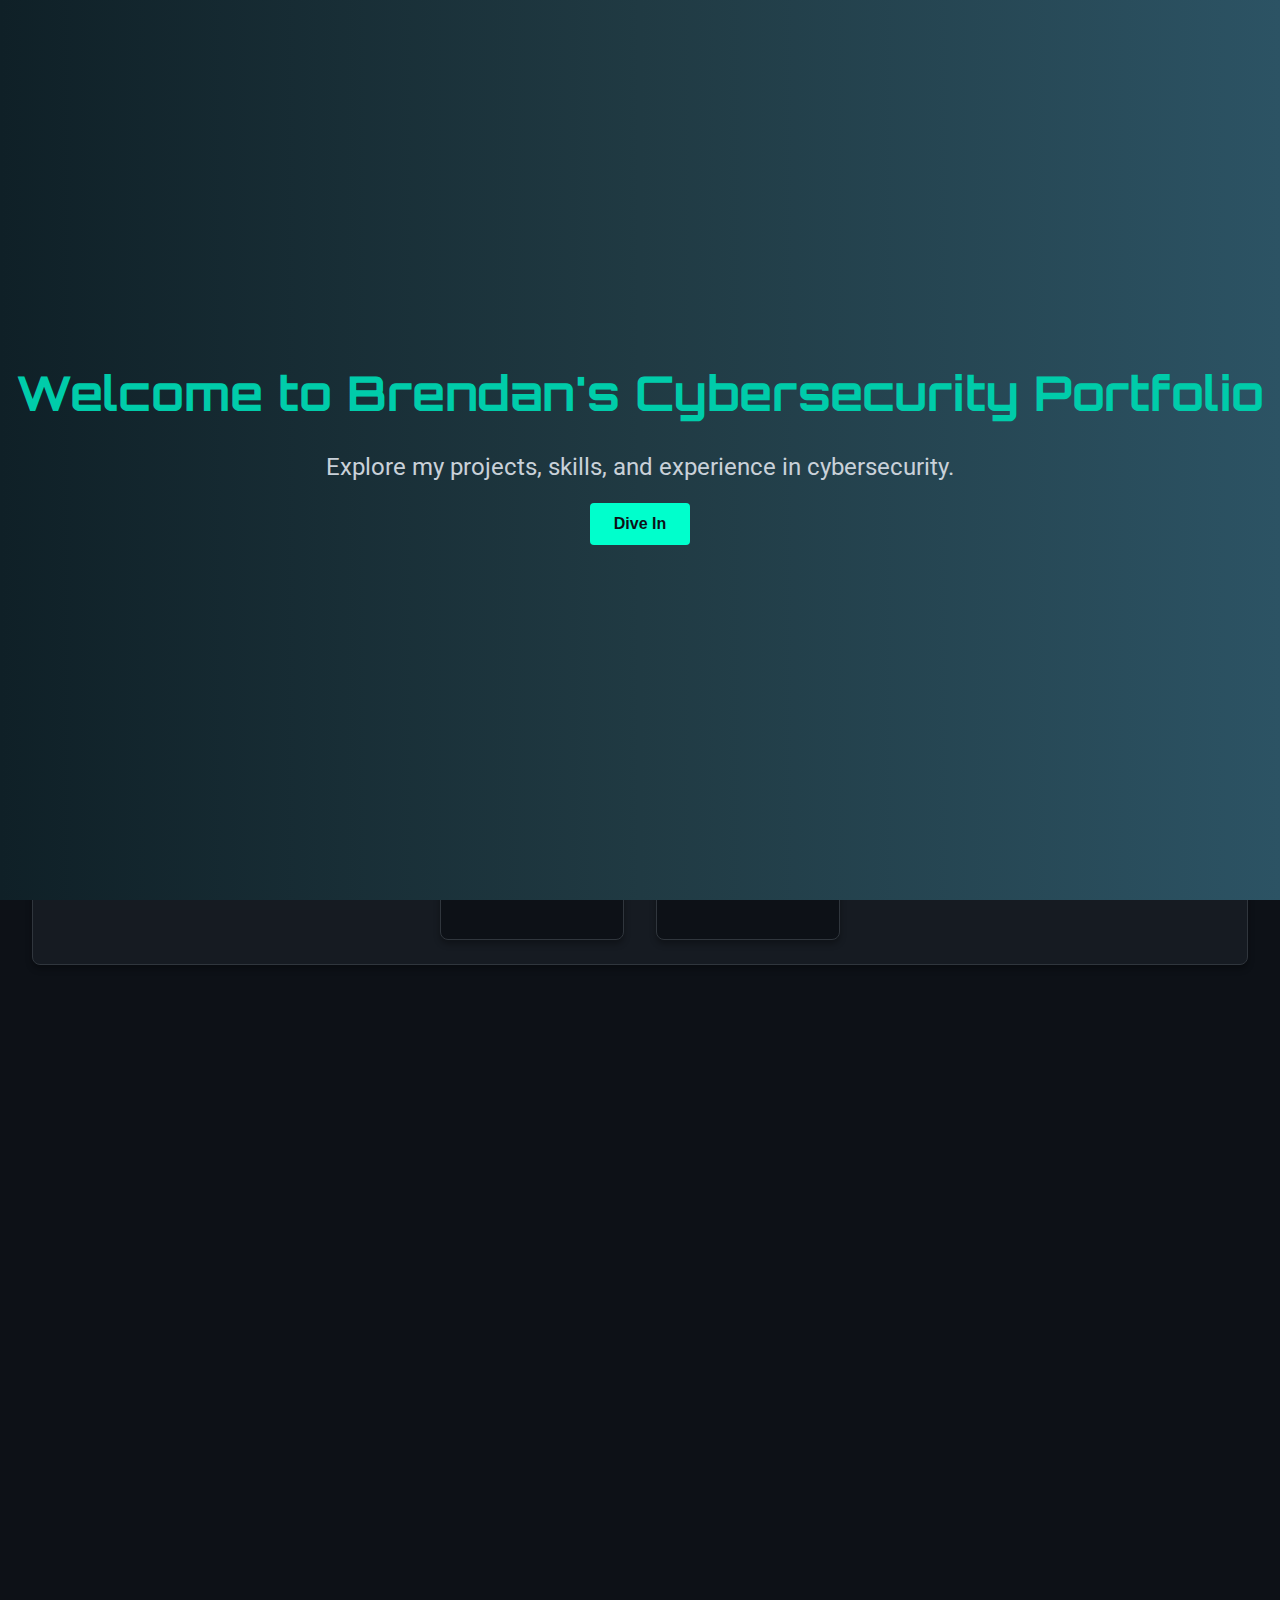
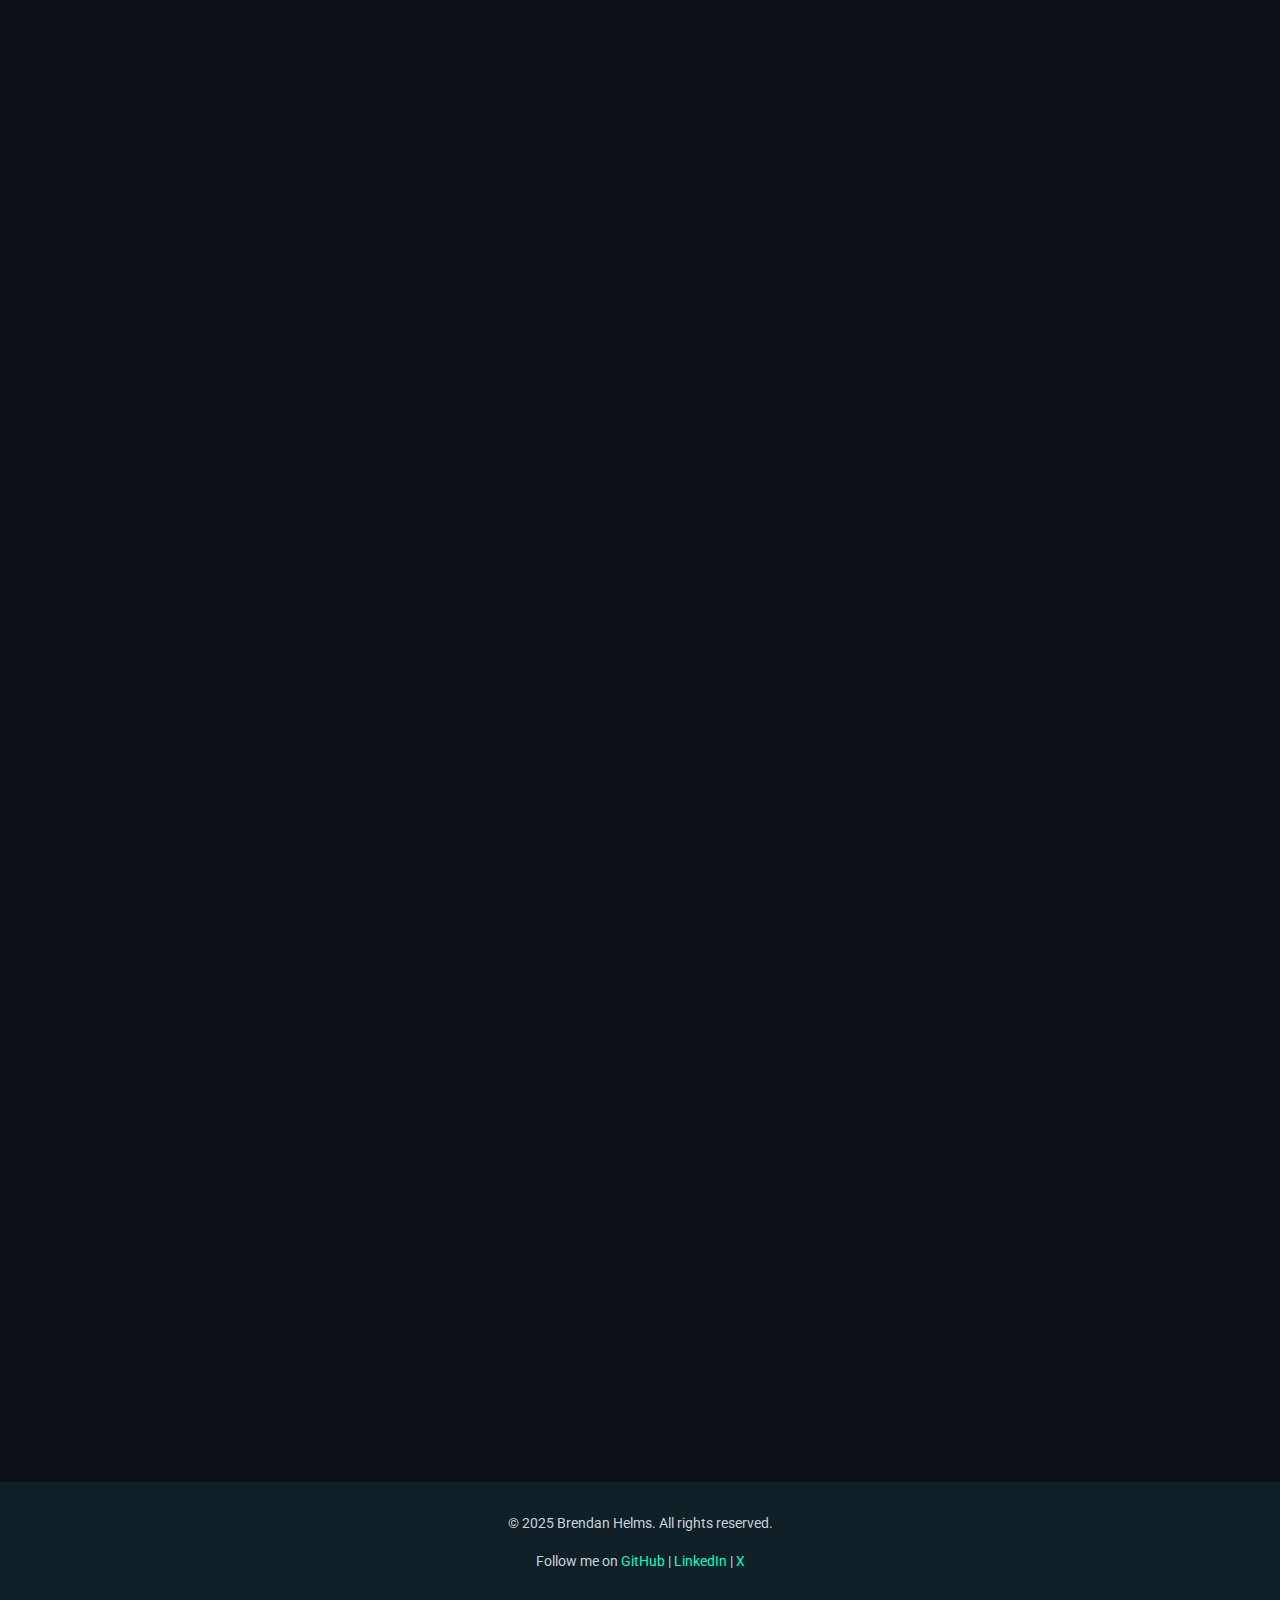
==== index.html @ 7a161c62 "Moved html files to root." ====
<!DOCTYPE html>
<html lang="en">
<head>
    <meta charset="UTF-8">
    <meta name="viewport" content="width=device-width, initial-scale=1.0">
    <title>Cybersecurity Portfolio</title>
    <link rel="stylesheet" href="src/css/styles.css">
    <link href="https://fonts.googleapis.com/css2?family=Orbitron:wght@400;700&family=Roboto:wght@300;400;700&display=swap" rel="stylesheet">
</head>
<body>
    <div class="intro-panel">
        <h1 class="intro-title">Welcome to Brendan's Cybersecurity Portfolio</h1>
        <p class="intro-subtitle">Explore my projects, skills, and experience in cybersecurity.</p>
        <button class="scroll-btn" onclick="scrollToMain()">Dive In</button>
    </div>
    <header class="header">
        <div class="container">
            <h1 class="title">My Cybersecurity Portfolio</h1>
            <nav class="nav">
                <a href="index.html" class="active">Home</a>
                <a href="about.html">About</a>
                <a href="portfolio.html">Portfolio</a>
                <a href="contact.html">Contact</a>
            </nav>
            <button id="theme-toggle" class="theme-toggle-btn">
                <span id="theme-icon" class="icon-moon"></span>
            </button>
        </div>
    </header>
    <main class="main">
        <!-- About Section -->
        <section class="section about">
            <h2>Hello There...</h2>
            <div class="about-content">
                <img src="assets/images/ghibli.png" alt="Brendan Helms" style="width: 120px; height: 120px; border-radius: 65%;">
                <p>I’m Brendan Helms, a passionate cyber enthusiast dedicated to unraveling the intricacies of digital security. 
                    My interests lie in crafting tools like SSH honeypots, building NIST-compliant password checkers, and analyzing logs 
                    with Splunk to uncover threats. I thrive on exploring network vulnerabilities using Kali Linux and mastering Python for 
                    security projects. I recently received a degree in Cybersecurity at the University of Central Missouri, where I’ve honed 
                    my skills in log ingestion, query-based analysis, and secure coding. When not coding, I’m diving into cyber 
                    trends, always eager to fortify the digital world.
                </p>
            </div>
        </section>

        <!-- Certifications Section -->
        <section class="certifications">
            <h2>Certifications</h2>
            <p>Here are some of the certifications I have earned:</p>
            <div class="certifications-gallery">
                <div class="certification">
                    <a href="https://www.credly.com/badges/ff31c6aa-1320-4054-9506-7d8d6015e212" target="_blank">
                        <img src="assets/images/security+.png" alt="CompTIA Security+ Certification">
                    </a>
                    <p>CompTIA Security+</p>
                </div>
                <div class="certification">
                    <a href="https://www.credly.com/badges/864e1457-beef-4e39-9559-840a6e4a9769" target="_blank">
                        <img src="assets/images/google.png" alt="Google Cybersecurity Professional Certification">
                    </a>
                    <p>Google Cybersecurity Professional</p>
                </div>
            </div>
        </section>

        <!-- Portfolio Section -->
        <section class="section portfolio">
            <h2>Featured Projects</h2>
            <p>Here are some of my favorite projects I've worked on so far:</p>
            <div class="project-gallery">
                <div class="project">
                    <h3>NIST 800 63-B Password Checker Script</h3>
                    <img src="assets/images/python_logo.png" alt="Project 1">
                    <p>I created a Python password strength checker based on NIST Special Publication 800-63B: Digital Identity Guidelines. It evaluates passwords against modern security standards, emphasizing length, usability, and protection against common or compromised passwords over arbitrary complexity rules.</p>
                    <a href="https://github.com/BHelmss/password_checker" target="_blank" class="btn">GitHub</a>
                </div>
                <div class="project">
                    <h3>Local Socket Honeypot</h3>
                    <img src="assets/images/honeypot.png" alt="Project 2">
                    <p>I developed a Python-based SSH honeypot that mimics a server on port 22, using the socket module to listen for connections and log attempts to honeypot.log. This project sharpened my skills in network programming, socket handling, and log management.</p>
                    <a href="https://github.com/BHelmss/Honeypot_Script" target="_blank" class="btn">GitHub</a>
                </div>
                <div class="project">
                    <h3>Splunk Security Scenario</h3>
                    <img src="assets/images/splunk.png" alt="Project 3">
                    <p>Using Splunk's Search and Reporting tool, I investigated failed SSH login attempts for the root account on the mail server. This exercise honed my skills in log ingestion, query-based searching, and basic security analysis using Splunk.</p>
                    <a href="https://github.com/BHelmss/Splunk-Cloud-Lab" target="_blank" class="btn">GitHub</a>
                </div>
            </div>
        </section>

        <!-- Skills Section -->
        <section class="section skills">
            <h2>Skills</h2>
            <p>Here are some of my skills, related projects, and their proficiency levels:</p>
            <div class="skill">
                <span class="skill-name">Python</span>
                <div class="progress-bar">
                    <div class="progress" style="width: 80%;"></div>
                </div>
                <ul class="related-projects">
                    <li><a href="https://github.com/BHelmss/password_checker" target="_blank">NIST Password Checker</a></li>
                    <li><a href="https://github.com/BHelmss/Honeypot_Script" target="_blank">Local Honeypot</a></li>
                </ul>
            </div>
            <div class="skill">
                <span class="skill-name">Log Analysis</span>
                <div class="progress-bar">
                    <div class="progress" style="width: 65%;"></div>
                </div>
                <ul class="related-projects">
                    <li><a href="https://github.com/BHelmss/Splunk-Cloud-Lab" target="_blank">Splunk Lab</a></li>
                    <li><a href="https://github.com/BHelmss/Chronicle-Lab" target="_blank">Chronicle Lab</a></li>
                </ul>
            </div>
            <div class="skill">
                <span class="skill-name">Penetration Testing</span>
                <div class="progress-bar">
                    <div class="progress" style="width: 60%;"></div>
                </div>
                <ul class="related-projects">
                    <li><a href="https://github.com/BHelmss/SSH_Login_Exploit" target="_blank">SSH Metasploit Exploit</a></li>
                    <li><a href="https://github.com/BHelmss/tryhackme_CTF_Writeups" target="_blank">TryHackMe Writeups</a></li>
                </ul>
            </div>
            <div class="skill">
                <span class="skill-name">Incident Response</span>
                <div class="progress-bar">
                    <div class="progress" style="width: 75%;"></div>
                </div>
                <ul class="related-projects">
                    <li><a href="https://github.com/yourusername/incident-response-project1" target="_blank">Playbook Lab Coming Soon...</a></li>
                </ul>
            </div>
            <div class="skill">
                <span class="skill-name">Secure Code Review</span>
                <div class="progress-bar">
                    <div class="progress" style="width: 65%;"></div>
                </div>
                <ul class="related-projects">
                    <li><a href="https://github.com/BHelmss/SpotBugs_Static_Analysis" target="_blank">Static Analysis</a></li>
                    <li><a href="https://github.com/BHelmss/Gerrit_Code_Review" target="_blank">Gerrit Code Review</a></li>
                </ul>
            </div>
        </section>

        <!-- Resume Section -->
        <section class="section resume">
            <h2>Download My Resume</h2>
            <p>If you'd like to learn more about my experience and skills, feel free to download my resume:</p>
            <a href="assets/docs/BrendanHelmsresume.pdf" class="btn" download>Download My Resume</a>
        </section>
    </main>

    <!-- Footer -->
    <footer class="footer">
        <div class="container">
            <p>&copy; 2025 Brendan Helms. All rights reserved.</p>
            <p>Follow me on <a href="https://github.com/BHelmss" target="_blank">GitHub</a> | <a href="https://www.linkedin.com/in/brendan-helms/" target="_blank">LinkedIn</a> | <a href="https://x.com/BrendanHelmss" target="_blank">X</a></p>
        </div>
    </footer>
    <script src="src/js/scripts.js"></script>
</body>
</html>
---- src/css/styles.css ----
/* Intro Panel */
.intro-panel {
    position: fixed;
    top: 0;
    left: 0;
    width: 100%;
    height: 100%;
    background: linear-gradient(90deg, #0f2027, #203a43, #2c5364);
    color: #c9d1d9;
    display: flex;
    flex-direction: column;
    justify-content: center;
    align-items: center;
    z-index: 1000;
    transition: transform 1s ease-in-out;
}

.intro-panel.hidden {
    transform: translateY(-100%);
    position: absolute;
}

.intro-title {
    font-family: 'Orbitron', sans-serif;
    font-size: 3rem;
    color: #00ccaa;
    margin: 0;
}

.intro-subtitle {
    font-size: 1.5rem;
    margin: 1rem 0;
    color: #c9d1d9;
}

.scroll-btn {
    padding: 0.75rem 1.5rem;
    background: #00ffcc;
    color: #0d1117;
    border: none;
    border-radius: 4px;
    font-size: 1rem;
    font-weight: bold;
    cursor: pointer;
    transition: background 0.3s ease, transform 0.2s ease;
}

.scroll-btn:hover {
    background: #00e6b3;
    transform: scale(1.05);
}

/* Main Content */
body {
    margin: 0;
    font-family: 'Roboto', sans-serif;
    background-color: #0d1117;
    color: #c9d1d9;
    line-height: 1.6;
    overflow-x: hidden;
}

body.light-mode {
    background-color: #f5f5f5;
    color: #000000;
}

body.light-mode .header {
    background: #e0e0e0;
    color: #000000;
}

body.light-mode .section {
    background: #ffffff;
    border-color: #cccccc;
    color: #000000;
}

body.light-mode .footer {
    background: #e0e0e0;
    color: #000000;
}

body.light-mode .nav a {
    color: #000000;
}

body.light-mode .nav a.active {
    color: #00ccaa;
}

body.light-mode .btn {
    background: #00ccaa;
    color: #ffffff;
}

body.light-mode .btn:hover {
    background: #00ccaa;
}

body.light-mode .contact-form input,
body.light-mode .contact-form textarea {
    background: #ffffff;
    border: 1px solid #cccccc;
    color: #000000;
}

body.light-mode .contact-form input:focus,
body.light-mode .contact-form textarea:focus {
    border-color: #00ccaa;
    box-shadow: 0 0 8px #00ccaa;
    background: #f9f9f9;
}

.main {
    padding: 2rem;
    margin-top: 0;
}

/* About Section */
.about-content {
    display: flex;
    align-items: center;
    gap: 1.5rem;
    margin-top: 1rem;
}

.about-content p {
    flex: 1;
    font-size: 1rem;
    line-height: 1.6;
    color: #c9d1d9;
}

body.light-mode .about-content p {
    color: #000000; /* Black text for light mode */
}

/* Certifications Section */
.certifications {
    margin-bottom: 2rem;
    padding: 1.5rem;
    border: 1px solid #30363d;
    border-radius: 8px;
    background: #161b22;
    box-shadow: 0 4px 6px rgba(0, 0, 0, 0.3);
}

.certifications h2 {
    font-family: 'Orbitron', sans-serif;
    font-size: 2rem;
    color: #00ccaa;
    margin-bottom: 1rem;
    text-align: center;
}

.certifications p {
    font-size: 1rem;
    color: #c9d1d9;
    text-align: center;
    margin-bottom: 1.5rem;
}

.certifications-gallery {
    display: flex;
    flex-wrap: wrap;
    gap: 2rem;
    justify-content: center;
}

.certification {
    text-align: center;
    max-width: 150px;
    background: #0d1117;
    border: 1px solid #30363d;
    border-radius: 8px;
    padding: 1rem;
    box-shadow: 0 4px 6px rgba(0, 0, 0, 0.3);
    transition: transform 0.3s ease, box-shadow 0.3s ease;
}

.certification:hover {
    transform: scale(1.05);
    box-shadow: 0 6px 10px rgba(0, 0, 0, 0.4);
}

.certification img {
    width: 100%;
    height: auto;
    border-radius: 8px;
    margin-bottom: 0.5rem;
}

.certification p {
    margin-top: 0.5rem;
    font-size: 1rem;
    color: #c9d1d9;
}

body.light-mode .certifications {
    background: #f9f9f9; /* Light gray background for certifications */
    border: 1px solid #cccccc; /* Light gray border */
    box-shadow: 0 4px 6px rgba(0, 0, 0, 0.1); /* Subtle shadow for depth */
}

body.light-mode .certifications h2 {
    color: #00ccaa; /* Teal color for the heading */
}

body.light-mode .certifications p {
    color: #333333; /* Dark gray text for the description */
}

body.light-mode .certification {
    background: #ffffff; /* White background for certification cards */
    border: 1px solid #dddddd; /* Light gray border */
    box-shadow: 0 4px 6px rgba(0, 0, 0, 0.1); /* Subtle shadow */
    transition: transform 0.3s ease, box-shadow 0.3s ease;
}

body.light-mode .certification:hover {
    transform: scale(1.05);
    box-shadow: 0 6px 10px rgba(0, 0, 0, 0.2); /* Slightly stronger shadow on hover */
}

body.light-mode .certification img {
    border-radius: 8px;
    box-shadow: 0 2px 4px rgba(0, 0, 0, 0.1); /* Subtle shadow for images */
}

body.light-mode .certification p {
    color: #333333; /* Dark gray text for certification descriptions */
}

/* Section Styling */
.section {
    margin-bottom: 2rem;
    padding: 1.5rem;
    border: 1px solid #30363d;
    border-radius: 8px;
    background: #161b22;
    box-shadow: 0 4px 6px rgba(0, 0, 0, 0.3);
    opacity: 0;
    transform: translateY(20px);
    transition: opacity 0.6s ease-out, transform 0.6s ease-out;
}

.section.visible {
    opacity: 1;
    transform: translateY(0);
}

.section h2 {
    font-family: 'Orbitron', sans-serif;
    font-size: 2rem;
    color: #00ccaa;
    margin-bottom: 1rem;
}

/* Skills Section */
.skills {
    margin-top: 2rem;
}

.skill {
    margin-bottom: 1.5rem;
}

.skill-name {
    font-family: 'Roboto', sans-serif;
    font-size: 1rem;
    font-weight: bold;
    color: #c9d1d9;
    margin-bottom: 0.5rem;
    display: block;
}

.progress-bar {
    background: #30363d;
    border-radius: 8px;
    overflow: hidden;
    height: 20px;
    width: 100%;
    box-shadow: inset 0 2px 4px rgba(0, 0, 0, 0.3);
}

.progress {
    background: #00ffcc;
    height: 100%;
    transition: width 0.5s ease-in-out;
}

/* Related Projects */
.related-projects {
    margin-top: 0.5rem;
    padding-left: 1rem;
    list-style-type: disc;
}

.related-projects li {
    margin-bottom: 0.5rem;
}

.related-projects a {
    color: #00ffcc;
    text-decoration: none;
    transition: color 0.3s ease;
}

.related-projects a:hover {
    color: #00e6b3;
    text-decoration: underline;
}

/* Resume Section */
.resume {
    text-align: center;
    margin-top: 2rem;
}

.resume .btn {
    padding: 0.75rem 1.5rem;
    background: #00ffcc;
    color: #0d1117;
    border: none;
    border-radius: 4px;
    font-size: 1rem;
    font-weight: bold;
    cursor: pointer;
    transition: background 0.3s ease, transform 0.2s ease;
}

.resume .btn:hover {
    background: #00e6b3;
    transform: scale(1.05);
}

/* Footer */
.footer {
    text-align: center;
    padding: 1rem 0;
    background: #0f2027;
    color: #c9d1d9;
    font-size: 0.9rem;
}

.footer a {
    color: #00ffcc;
    text-decoration: none;
    transition: color 0.3s ease;
}

.footer a:hover {
    color: #c9d1d9;
}

/* Navigation Links */
.nav {
    display: flex;
    justify-content: center;
    gap: 1.5rem;
    margin-top: 1rem;
}

.nav a {
    color: #c9d1d9;
    text-decoration: none;
    font-family: 'Orbitron', sans-serif;
    font-size: 1rem;
    font-weight: bold;
    transition: color 0.3s ease, transform 0.2s ease;
}

.nav a:hover {
    color: #00ffcc;
    transform: scale(1.1);
}

.nav a.active {
    color: #00ffcc;
    text-decoration: underline;
}

/* Page Titles */
.title {
    font-family: 'Orbitron', sans-serif;
    font-size: 2.5rem;
    color: #00ccaa;
    text-align: center;
    margin: 1rem 0;
}

/* Project Gallery */
.project-gallery {
    display: flex;
    flex-wrap: wrap;
    gap: 2rem;
    justify-content: center;
    margin-top: 1rem;
}

.project {
    background: #161b22;
    border: 1px solid #30363d;
    border-radius: 8px;
    padding: 1rem;
    text-align: center;
    width: 300px;
    box-shadow: 0 4px 6px rgba(0, 0, 0, 0.3);
    transition: transform 0.3s ease, box-shadow 0.3s ease;
}

.project:hover {
    transform: scale(1.05);
    box-shadow: 0 6px 10px rgba(0, 0, 0, 0.4);
}

.project img {
    max-width: 100%;
    border-radius: 4px;
    margin-bottom: 1rem;
}

.project h3 {
    font-family: 'Orbitron', sans-serif;
    font-size: 1.5rem;
    color: #00ccaa;
    margin-bottom: 0.5rem;
}

.project p {
    font-size: 1rem;
    color: #c9d1d9;
    margin-bottom: 1rem;
}

.project .btn {
    padding: 0.5rem 1rem;
    background: #00ffcc;
    color: #0d1117;
    border: none;
    border-radius: 4px;
    font-size: 1rem;
    font-weight: bold;
    cursor: pointer;
    transition: background 0.3s ease, transform 0.2s ease;
}

.project .btn:hover {
    background: #00e6b3;
    transform: scale(1.05);
}

body.light-mode .project {
    background: #ffffff; /* White background for project cards */
    border: 1px solid #dddddd; /* Light gray border */
    box-shadow: 0 4px 6px rgba(0, 0, 0, 0.1); /* Subtle shadow for depth */
    transition: transform 0.3s ease, box-shadow 0.3s ease;
}

body.light-mode .project:hover {
    transform: scale(1.05);
    box-shadow: 0 6px 10px rgba(0, 0, 0, 0.2); /* Slightly stronger shadow on hover */
}

body.light-mode .project h3 {
    color: #00ffcc; /* Teil for project titles */
}

body.light-mode .project p {
    color: #333333; /* Dark gray text for project descriptions */
}

body.light-mode .project .btn {
    background: #00ffcc; /* Bright blue buttons */
    color: #ffffff; /* White text */
}

body.light-mode .project .btn:hover {
    background: #00ffcc; /* Darker blue on hover */
}

/* Theme Toggle Button */
.theme-toggle-btn {
    width: 40px;
    height: 40px;
    background: #00ffcc;
    color: #0d1117;
    border: none;
    border-radius: 50%;
    display: flex;
    justify-content: center;
    align-items: center;
    cursor: pointer;
    transition: background 0.3s ease, transform 0.2s ease;
    box-shadow: 0 4px 6px rgba(0, 0, 0, 0.3);
    position: absolute;
    top: 1rem;
    right: 1rem;
}

.theme-toggle-btn:hover {
    background: #00e6b3;
    transform: scale(1.1);
}

body.light-mode .theme-toggle-btn {
    background: #00ccaa;
    color: #ffffff;
}

body.light-mode .theme-toggle-btn:hover {
    background: #017562;
}

/* Icon Styling */
#theme-icon {
    font-size: 1.2rem;
    transition: transform 0.3s ease;
    display: flex;
    justify-content: center;
    align-items: center;
}

.icon-sun::before {
    content: "☀️";
}

.icon-moon::before {
    content: "🌙";
}

/* Contact Form Styling */
.contact-form {
    display: flex;
    flex-direction: column;
    gap: 1.5rem;
    margin-top: 1rem;
}

.contact-form label {
    font-weight: bold;
    color: #c9d1d9;
    font-family: 'Roboto', sans-serif;
    font-size: 1rem;
}

.contact-form input,
.contact-form textarea {
    padding: 0.75rem;
    border: 1px solid #30363d;
    border-radius: 4px;
    background: #161b22;
    color: #c9d1d9;
    font-size: 1rem;
    font-family: 'Roboto', sans-serif;
    transition: border-color 0.3s ease, box-shadow 0.3s ease;
}

.contact-form input:focus,
.contact-form textarea:focus {
    outline: none;
    border-color: #00ffcc;
    box-shadow: 0 0 8px #00ffcc;
    background: #0d1117;
}

.contact-form textarea {
    resize: none;
}

.contact-form .btn {
    padding: 0.75rem 1.5rem;
    background: #00ffcc;
    color: #0d1117;
    border: none;
    border-radius: 4px;
    font-size: 1rem;
    font-weight: bold;
    cursor: pointer;
    transition: background 0.3s ease, transform 0.2s ease;
}

.contact-form .btn:hover {
    background: #00e6b3;
    transform: scale(1.05);
}
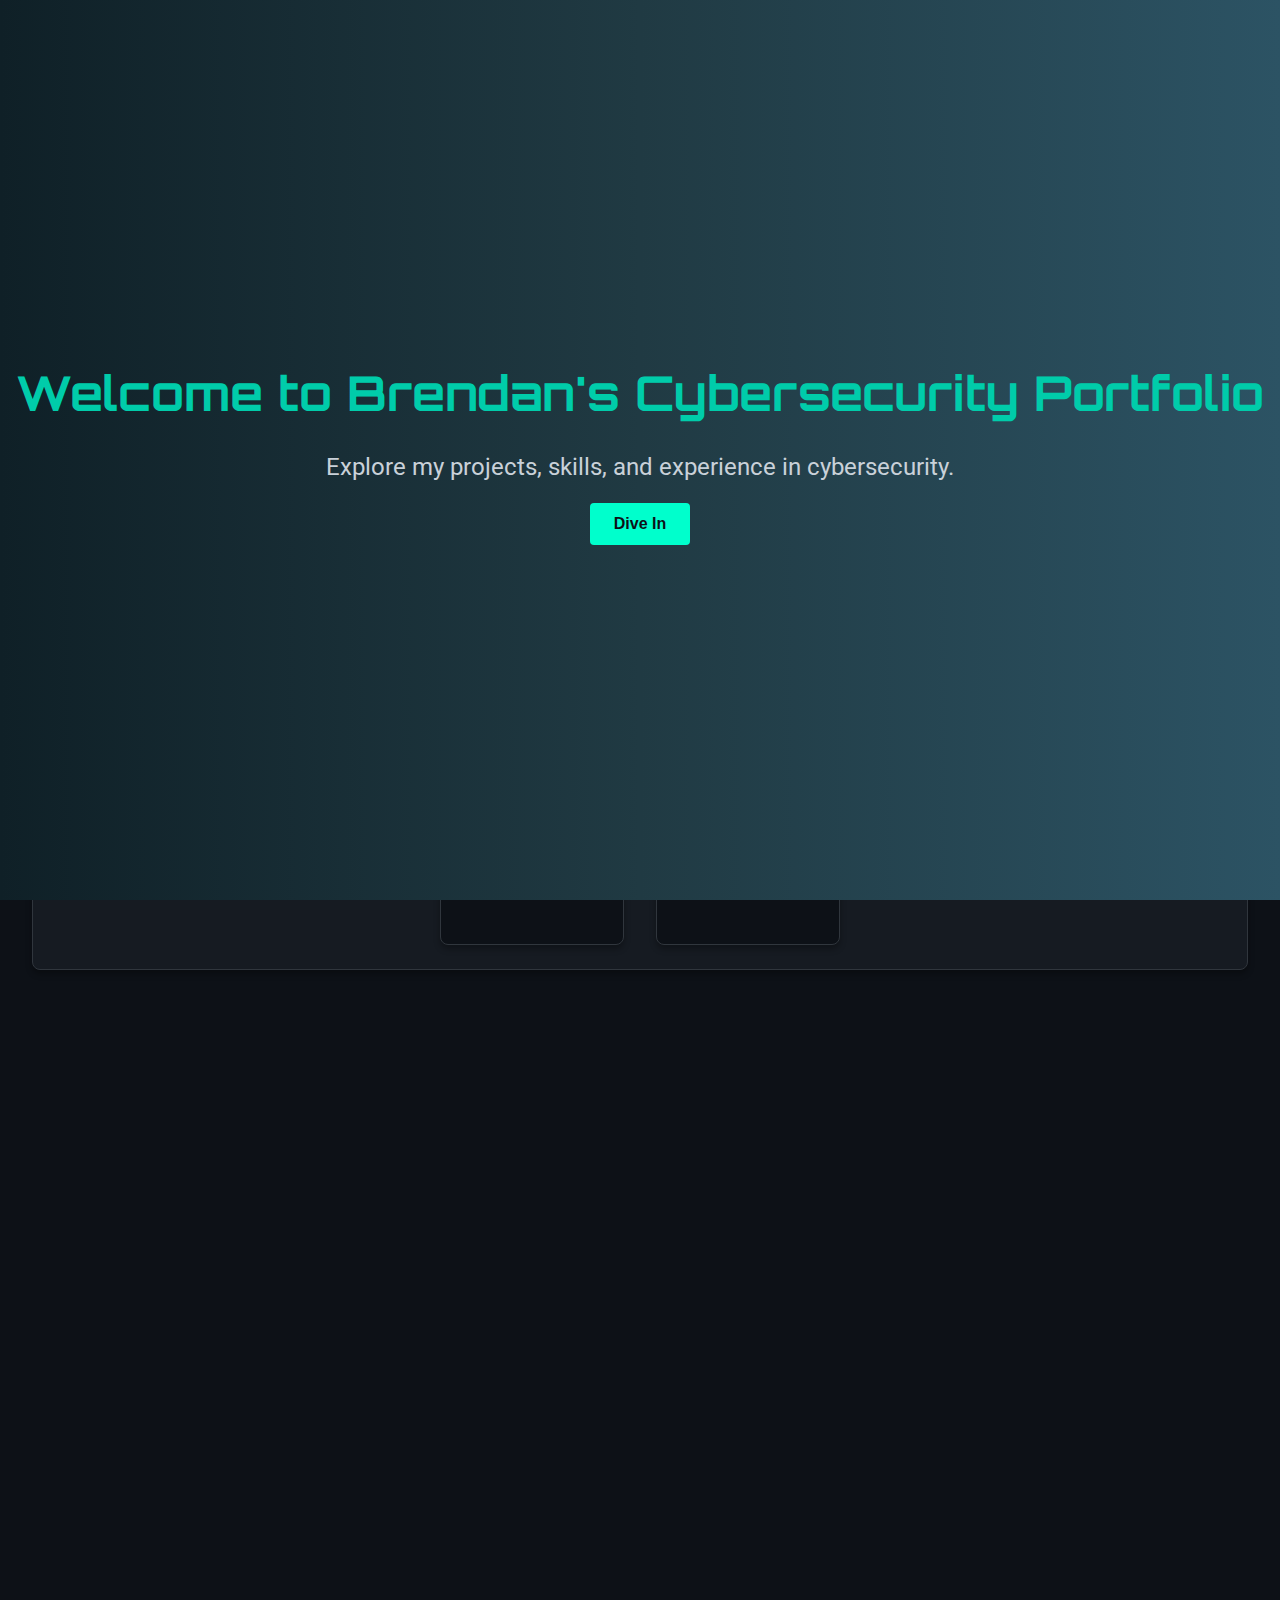
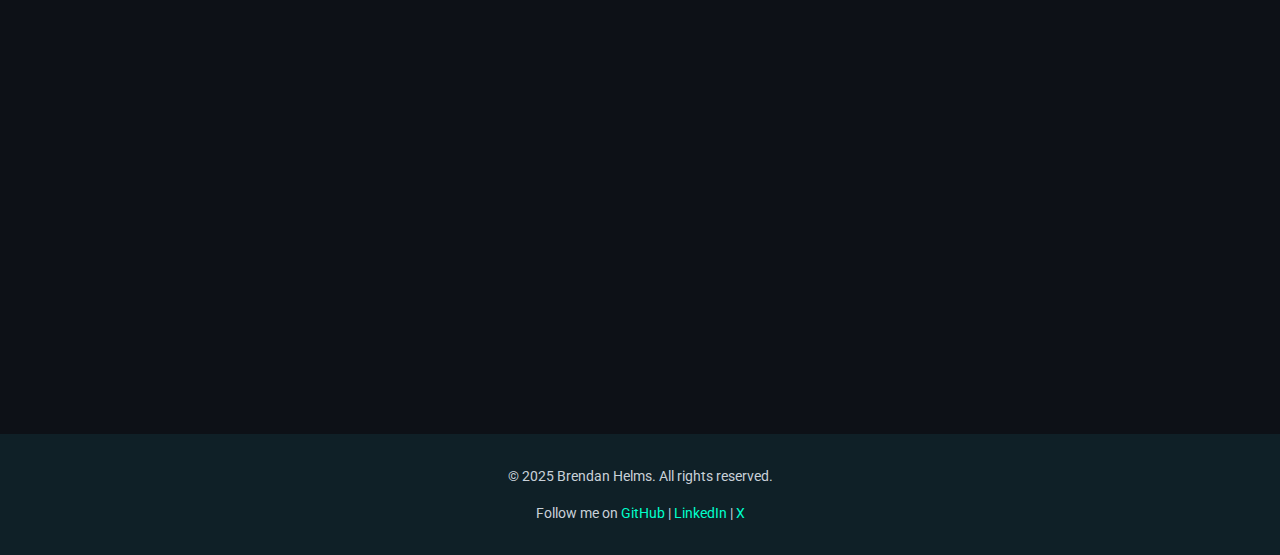
==== commit 45767d34: "Bug fix." ====
--- a/index.html
+++ b/index.html
@@ -68,23 +68,23 @@
             <h2>Featured Projects</h2>
             <p>Here are some of my favorite projects I've worked on so far:</p>
             <div class="project-gallery">
-                <div class="project">
+                <div class="project-card">
                     <h3>NIST 800 63-B Password Checker Script</h3>
-                    <img src="assets/images/python_logo.png" alt="Project 1">
+                    <img src="assets/images/python_logo.png" alt="Python Logo">
                     <p>I created a Python password strength checker based on NIST Special Publication 800-63B: Digital Identity Guidelines. It evaluates passwords against modern security standards, emphasizing length, usability, and protection against common or compromised passwords over arbitrary complexity rules.</p>
-                    <a href="https://github.com/BHelmss/password_checker" target="_blank" class="btn">GitHub</a>
+                    <a href="https://github.com/BHelmss/password_checker" target="_blank" class="btn">View on GitHub</a>
                 </div>
-                <div class="project">
+                <div class="project-card">
                     <h3>Local Socket Honeypot</h3>
-                    <img src="assets/images/honeypot.png" alt="Project 2">
+                    <img src="assets/images/Honeypot.png" alt="Honeypot">
                     <p>I developed a Python-based SSH honeypot that mimics a server on port 22, using the socket module to listen for connections and log attempts to honeypot.log. This project sharpened my skills in network programming, socket handling, and log management.</p>
-                    <a href="https://github.com/BHelmss/Honeypot_Script" target="_blank" class="btn">GitHub</a>
+                    <a href="https://github.com/BHelmss/Honeypot_Script" target="_blank" class="btn">View on GitHub</a>
                 </div>
-                <div class="project">
+                <div class="project-card">
                     <h3>Splunk Security Scenario</h3>
-                    <img src="assets/images/splunk.png" alt="Project 3">
+                    <img src="assets/images/splunk.png" alt="Splunk Logo">
                     <p>Using Splunk's Search and Reporting tool, I investigated failed SSH login attempts for the root account on the mail server. This exercise honed my skills in log ingestion, query-based searching, and basic security analysis using Splunk.</p>
-                    <a href="https://github.com/BHelmss/Splunk-Cloud-Lab" target="_blank" class="btn">GitHub</a>
+                    <a href="https://github.com/BHelmss/Splunk-Cloud-Lab" target="_blank" class="btn">View on GitHub</a>
                 </div>
             </div>
         </section>
--- a/src/css/styles.css
+++ b/src/css/styles.css
@@ -117,6 +117,162 @@
     margin-top: 0;
 }
 
+/* Header Styling */
+.header {
+    background: #161b22;
+    color: #c9d1d9;
+    padding: 1rem 2rem;
+    display: flex;
+    flex-direction: column; /* Stack items vertically */
+    align-items: center; /* Center items horizontally */
+    border-bottom: 1px solid #30363d;
+    text-align: center; /* Center-align text */
+    position: relative; /* Allow absolute positioning for the button */
+}
+
+.header h1 {
+    font-family: 'Orbitron', sans-serif;
+    font-size: 2rem;
+    color: #00ccaa;
+    margin: 0;
+    position: relative;
+    display: inline-block;
+}
+
+/* Theme Toggle Button */
+.theme-toggle-btn {
+    position: absolute;
+    top: 50%;
+    right: 2rem; /* Adjust distance from the right edge */
+    transform: translateY(-50%); /* Center vertically relative to the header */
+    background: none;
+    border: 2px solid #00ccaa;
+    border-radius: 50%;
+    padding: 0.5rem;
+    cursor: pointer;
+    transition: transform 0.2s ease, background 0.3s ease;
+}
+
+.theme-toggle-btn:hover {
+    transform: scale(1.1);
+    background: rgba(0, 255, 204, 0.1);
+}
+
+.theme-toggle-btn span {
+    font-size: 1.2rem;
+    color: #00ccaa;
+}
+
+body.light-mode .theme-toggle-btn {
+    border-color: #00ccaa;
+}
+
+body.light-mode .theme-toggle-btn span {
+    color: #00ccaa;
+}
+
+/* Navigation Styling */
+.header .nav {
+    display: flex;
+    gap: 1.5rem;
+    justify-content: center; /* Center navigation links */
+    margin-top: 1rem;
+}
+
+.header .nav a {
+    color: #c9d1d9;
+    text-decoration: none;
+    font-family: 'Orbitron', sans-serif;
+    font-size: 1rem;
+    font-weight: bold;
+    transition: color 0.3s ease, transform 0.2s ease;
+}
+
+.header .nav a:hover {
+    color: #00ffcc;
+    transform: scale(1.1);
+}
+
+.header .nav a.active {
+    color: #00ffcc;
+    text-decoration: underline;
+}
+
+/* Project Gallery Section */
+.project-gallery {
+    display: flex;
+    flex-wrap: wrap;
+    gap: 2rem;
+    justify-content: center;
+    margin-top: 2rem;
+}
+
+.project-card {
+    background: #161b22;
+    border: 1px solid #30363d;
+    border-radius: 12px;
+    padding: 1.5rem;
+    width: 320px;
+    text-align: center;
+    box-shadow: 0 4px 6px rgba(0, 0, 0, 0.3);
+    transition: transform 0.3s ease, box-shadow 0.3s ease;
+    display: flex;
+    flex-direction: column;
+    justify-content: space-between;
+}
+
+.project-card:hover {
+    transform: translateY(-10px);
+    box-shadow: 0 8px 15px rgba(0, 0, 0, 0.5);
+}
+
+.project-card img {
+    width: 150px; /* Ensure all images are the same size */
+    height: 150px;
+    object-fit: cover; /* Crop images to fit */
+    margin: 0 auto 1rem auto; /* Center the image */
+    border-radius: 8px;
+    transition: transform 0.3s ease;
+}
+
+.project-card img:hover {
+    transform: scale(1.1);
+}
+
+.project-card h3 {
+    font-size: 1.5rem;
+    color: #00ccaa;
+    margin-bottom: 1rem;
+}
+
+.project-card p {
+    font-size: 1rem;
+    color: #c9d1d9;
+    margin-bottom: 1.5rem;
+    line-height: 1.6;
+    flex-grow: 1; /* Push the button to the bottom */
+}
+
+.project-card .btn {
+    padding: 0.75rem 1.5rem;
+    background: #00ffcc;
+    color: #0d1117;
+    border: none;
+    border-radius: 8px;
+    font-size: 1rem;
+    font-weight: bold;
+    cursor: pointer;
+    transition: background 0.3s ease, transform 0.2s ease;
+    text-decoration: none;
+    display: inline-block;
+    align-self: center; /* Center the button horizontally */
+}
+
+.project-card .btn:hover {
+    background: #00e6b3;
+    transform: scale(1.05);
+}
+
 /* About Section */
 .about-content {
     display: flex;
@@ -197,41 +353,6 @@
     color: #c9d1d9;
 }
 
-body.light-mode .certifications {
-    background: #f9f9f9; /* Light gray background for certifications */
-    border: 1px solid #cccccc; /* Light gray border */
-    box-shadow: 0 4px 6px rgba(0, 0, 0, 0.1); /* Subtle shadow for depth */
-}
-
-body.light-mode .certifications h2 {
-    color: #00ccaa; /* Teal color for the heading */
-}
-
-body.light-mode .certifications p {
-    color: #333333; /* Dark gray text for the description */
-}
-
-body.light-mode .certification {
-    background: #ffffff; /* White background for certification cards */
-    border: 1px solid #dddddd; /* Light gray border */
-    box-shadow: 0 4px 6px rgba(0, 0, 0, 0.1); /* Subtle shadow */
-    transition: transform 0.3s ease, box-shadow 0.3s ease;
-}
-
-body.light-mode .certification:hover {
-    transform: scale(1.05);
-    box-shadow: 0 6px 10px rgba(0, 0, 0, 0.2); /* Slightly stronger shadow on hover */
-}
-
-body.light-mode .certification img {
-    border-radius: 8px;
-    box-shadow: 0 2px 4px rgba(0, 0, 0, 0.1); /* Subtle shadow for images */
-}
-
-body.light-mode .certification p {
-    color: #333333; /* Dark gray text for certification descriptions */
-}
-
 /* Section Styling */
 .section {
     margin-bottom: 2rem;
@@ -257,84 +378,6 @@
     margin-bottom: 1rem;
 }
 
-/* Skills Section */
-.skills {
-    margin-top: 2rem;
-}
-
-.skill {
-    margin-bottom: 1.5rem;
-}
-
-.skill-name {
-    font-family: 'Roboto', sans-serif;
-    font-size: 1rem;
-    font-weight: bold;
-    color: #c9d1d9;
-    margin-bottom: 0.5rem;
-    display: block;
-}
-
-.progress-bar {
-    background: #30363d;
-    border-radius: 8px;
-    overflow: hidden;
-    height: 20px;
-    width: 100%;
-    box-shadow: inset 0 2px 4px rgba(0, 0, 0, 0.3);
-}
-
-.progress {
-    background: #00ffcc;
-    height: 100%;
-    transition: width 0.5s ease-in-out;
-}
-
-/* Related Projects */
-.related-projects {
-    margin-top: 0.5rem;
-    padding-left: 1rem;
-    list-style-type: disc;
-}
-
-.related-projects li {
-    margin-bottom: 0.5rem;
-}
-
-.related-projects a {
-    color: #00ffcc;
-    text-decoration: none;
-    transition: color 0.3s ease;
-}
-
-.related-projects a:hover {
-    color: #00e6b3;
-    text-decoration: underline;
-}
-
-/* Resume Section */
-.resume {
-    text-align: center;
-    margin-top: 2rem;
-}
-
-.resume .btn {
-    padding: 0.75rem 1.5rem;
-    background: #00ffcc;
-    color: #0d1117;
-    border: none;
-    border-radius: 4px;
-    font-size: 1rem;
-    font-weight: bold;
-    cursor: pointer;
-    transition: background 0.3s ease, transform 0.2s ease;
-}
-
-.resume .btn:hover {
-    background: #00e6b3;
-    transform: scale(1.05);
-}
-
 /* Footer */
 .footer {
     text-align: center;
@@ -354,234 +397,102 @@
     color: #c9d1d9;
 }
 
-/* Navigation Links */
-.nav {
-    display: flex;
-    justify-content: center;
-    gap: 1.5rem;
-    margin-top: 1rem;
-}
-
-.nav a {
-    color: #c9d1d9;
+/* Skills Section */
+.skills-section {
+    margin-top: 1.5rem; /* Reduced top margin */
+    padding: 1rem; /* Added padding to shrink the section */
+}
+
+.skills-section h2 {
+    font-size: 1.8rem; /* Slightly smaller font size for the section title */
+    margin-bottom: 1rem; /* Reduced bottom margin */
+    text-align: center;
+}
+
+.skill {
+    margin-bottom: 1.5rem; /* Reduced spacing between skills */
+}
+
+.skill-name {
+    font-size: 1rem; /* Reduced font size for skill titles */
+    color: #00ffcc;
+    margin-bottom: 0.3rem; /* Reduced bottom margin */
+    display: block;
+}
+
+.progress-bar {
+    background: #30363d;
+    border-radius: 8px;
+    overflow: hidden;
+    height: 15px; /* Reduced height of the progress bar */
+    position: relative;
+    margin-bottom: 0.8rem; /* Reduced bottom margin */
+}
+
+.progress {
+    background: #00ffcc;
+    height: 100%;
+    width: 0;
+    transition: width 0.5s ease-in-out;
+}
+
+.progress-bar .progress[style*="width: 80%"] {
+    width: 80%;
+}
+
+.progress-bar .progress[style*="width: 65%"] {
+    width: 65%;
+}
+
+.progress-bar .progress[style*="width: 60%"] {
+    width: 60%;
+}
+
+.related-projects {
+    list-style: none;
+    padding: 0;
+    margin: 0;
+}
+
+.related-projects li {
+    margin-bottom: 0.3rem; /* Reduced spacing between project links */
+}
+
+.related-projects a {
+    color: #019779;
     text-decoration: none;
-    font-family: 'Orbitron', sans-serif;
-    font-size: 1rem;
     font-weight: bold;
     transition: color 0.3s ease, transform 0.2s ease;
 }
 
-.nav a:hover {
-    color: #00ffcc;
-    transform: scale(1.1);
-}
-
-.nav a.active {
-    color: #00ffcc;
-    text-decoration: underline;
-}
-
-/* Page Titles */
-.title {
-    font-family: 'Orbitron', sans-serif;
-    font-size: 2.5rem;
-    color: #00ccaa;
-    text-align: center;
-    margin: 1rem 0;
-}
-
-/* Project Gallery */
-.project-gallery {
-    display: flex;
-    flex-wrap: wrap;
-    gap: 2rem;
-    justify-content: center;
-    margin-top: 1rem;
-}
-
-.project {
-    background: #161b22;
-    border: 1px solid #30363d;
-    border-radius: 8px;
-    padding: 1rem;
-    text-align: center;
-    width: 300px;
-    box-shadow: 0 4px 6px rgba(0, 0, 0, 0.3);
-    transition: transform 0.3s ease, box-shadow 0.3s ease;
-}
-
-.project:hover {
+.related-projects a:hover {
+    color: #00e6b3;
     transform: scale(1.05);
-    box-shadow: 0 6px 10px rgba(0, 0, 0, 0.4);
-}
-
-.project img {
-    max-width: 100%;
-    border-radius: 4px;
-    margin-bottom: 1rem;
-}
-
-.project h3 {
-    font-family: 'Orbitron', sans-serif;
-    font-size: 1.5rem;
-    color: #00ccaa;
-    margin-bottom: 0.5rem;
-}
-
-.project p {
-    font-size: 1rem;
-    color: #c9d1d9;
-    margin-bottom: 1rem;
-}
-
-.project .btn {
-    padding: 0.5rem 1rem;
+}
+
+/* Resume Section */
+.resume {
+    text-align: center; /* Center-align all content in the resume section */
+}
+
+.resume .btn {
+    display: inline-block;
+    padding: 1.2rem 2.5rem; /* Slightly larger padding for a bigger button */
     background: #00ffcc;
     color: #0d1117;
     border: none;
-    border-radius: 4px;
-    font-size: 1rem;
+    border-radius: 8px;
+    font-size: 1.2rem; /* Slightly larger font size */
     font-weight: bold;
-    cursor: pointer;
-    transition: background 0.3s ease, transform 0.2s ease;
-}
-
-.project .btn:hover {
+    text-decoration: none;
+    text-align: center;
+    transition: background 0.3s ease, transform 0.2s ease, box-shadow 0.3s ease;
+    box-shadow: 0 4px 6px rgba(0, 0, 0, 0.3);
+    margin: 1rem auto; /* Add vertical spacing and center the button */
+}
+
+.resume .btn:hover {
     background: #00e6b3;
     transform: scale(1.05);
-}
-
-body.light-mode .project {
-    background: #ffffff; /* White background for project cards */
-    border: 1px solid #dddddd; /* Light gray border */
-    box-shadow: 0 4px 6px rgba(0, 0, 0, 0.1); /* Subtle shadow for depth */
-    transition: transform 0.3s ease, box-shadow 0.3s ease;
-}
-
-body.light-mode .project:hover {
-    transform: scale(1.05);
-    box-shadow: 0 6px 10px rgba(0, 0, 0, 0.2); /* Slightly stronger shadow on hover */
-}
-
-body.light-mode .project h3 {
-    color: #00ffcc; /* Teil for project titles */
-}
-
-body.light-mode .project p {
-    color: #333333; /* Dark gray text for project descriptions */
-}
-
-body.light-mode .project .btn {
-    background: #00ffcc; /* Bright blue buttons */
-    color: #ffffff; /* White text */
-}
-
-body.light-mode .project .btn:hover {
-    background: #00ffcc; /* Darker blue on hover */
-}
-
-/* Theme Toggle Button */
-.theme-toggle-btn {
-    width: 40px;
-    height: 40px;
-    background: #00ffcc;
-    color: #0d1117;
-    border: none;
-    border-radius: 50%;
-    display: flex;
-    justify-content: center;
-    align-items: center;
-    cursor: pointer;
-    transition: background 0.3s ease, transform 0.2s ease;
-    box-shadow: 0 4px 6px rgba(0, 0, 0, 0.3);
-    position: absolute;
-    top: 1rem;
-    right: 1rem;
-}
-
-.theme-toggle-btn:hover {
-    background: #00e6b3;
-    transform: scale(1.1);
-}
-
-body.light-mode .theme-toggle-btn {
-    background: #00ccaa;
-    color: #ffffff;
-}
-
-body.light-mode .theme-toggle-btn:hover {
-    background: #017562;
-}
-
-/* Icon Styling */
-#theme-icon {
-    font-size: 1.2rem;
-    transition: transform 0.3s ease;
-    display: flex;
-    justify-content: center;
-    align-items: center;
-}
-
-.icon-sun::before {
-    content: "☀️";
-}
-
-.icon-moon::before {
-    content: "🌙";
-}
-
-/* Contact Form Styling */
-.contact-form {
-    display: flex;
-    flex-direction: column;
-    gap: 1.5rem;
-    margin-top: 1rem;
-}
-
-.contact-form label {
-    font-weight: bold;
-    color: #c9d1d9;
-    font-family: 'Roboto', sans-serif;
-    font-size: 1rem;
-}
-
-.contact-form input,
-.contact-form textarea {
-    padding: 0.75rem;
-    border: 1px solid #30363d;
-    border-radius: 4px;
-    background: #161b22;
-    color: #c9d1d9;
-    font-size: 1rem;
-    font-family: 'Roboto', sans-serif;
-    transition: border-color 0.3s ease, box-shadow 0.3s ease;
-}
-
-.contact-form input:focus,
-.contact-form textarea:focus {
-    outline: none;
-    border-color: #00ffcc;
-    box-shadow: 0 0 8px #00ffcc;
-    background: #0d1117;
-}
-
-.contact-form textarea {
-    resize: none;
-}
-
-.contact-form .btn {
-    padding: 0.75rem 1.5rem;
-    background: #00ffcc;
-    color: #0d1117;
-    border: none;
-    border-radius: 4px;
-    font-size: 1rem;
-    font-weight: bold;
-    cursor: pointer;
-    transition: background 0.3s ease, transform 0.2s ease;
-}
-
-.contact-form .btn:hover {
-    background: #00e6b3;
-    transform: scale(1.05);
+    box-shadow: 0 6px 10px rgba(0, 0, 0, 0.4);
 }